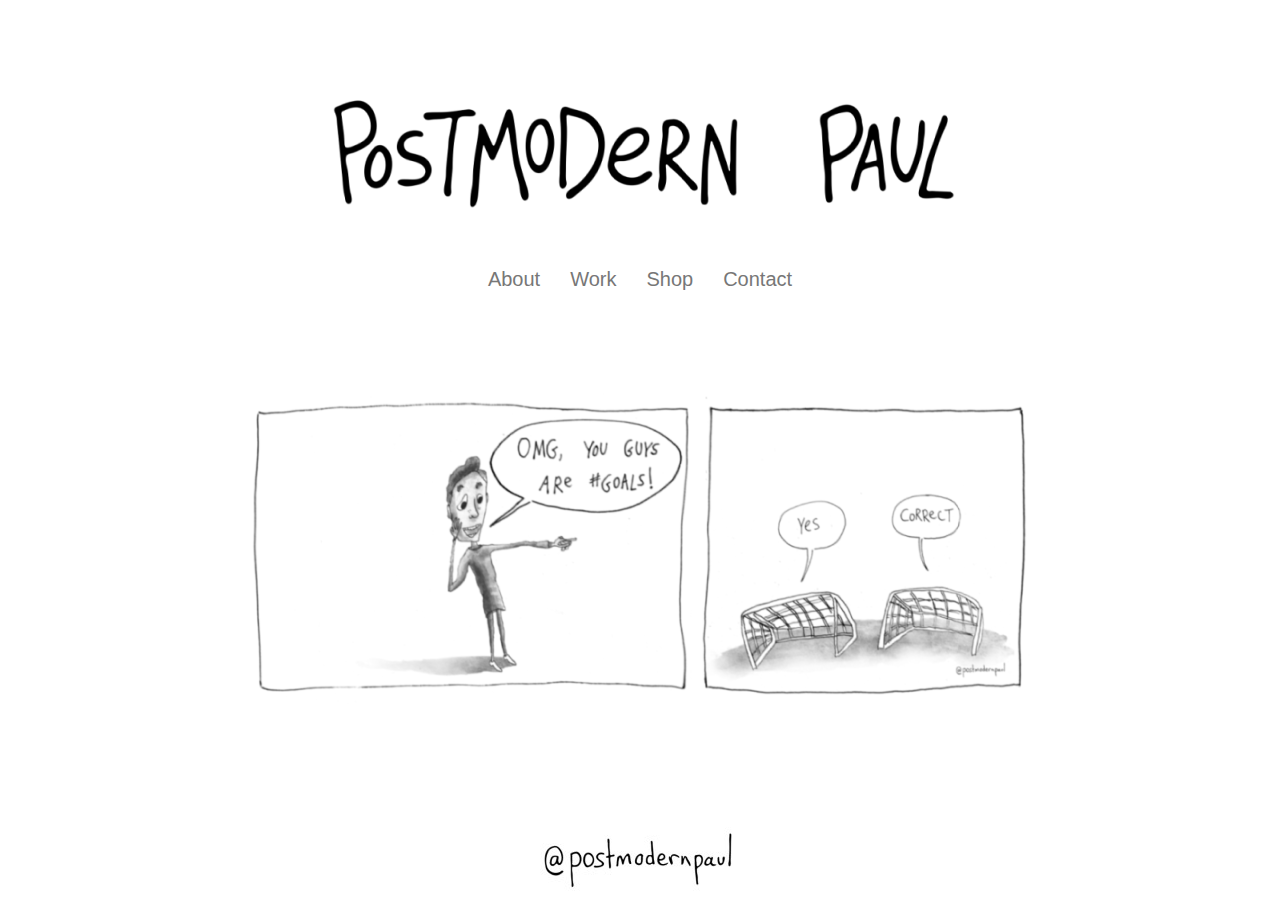
==== index.html @ 4d9a49be "Initialized git repository. Currently as far along as it can be until more information is given on f" ====
<!DOCTYPE html>
<html lang="en">
  <head>
    <title>PostmodernPaul</title>
    <meta charset="utf-8">
    <meta name="viewport" content="width=device-width, initial-scale=1">
    <link rel="stylesheet" href="https://maxcdn.bootstrapcdn.com/bootstrap/3.3.7/css/bootstrap.min.css">
  <script src="https://ajax.googleapis.com/ajax/libs/jquery/3.3.1/jquery.min.js"></script>
  <script src="https://maxcdn.bootstrapcdn.com/bootstrap/3.3.7/js/bootstrap.min.js"></script>

  <link rel="stylesheet" href="custom.css">
  </head>

<body>
<div><a href="index.html"><img  id="head" src="images\logoresized.png" alt="logo"/></div></a>

  <nav class="navbar navbar-default">
    <div class="container-fluid">
      <div class="navbar-header">
      <!--<a class="navbar-brand navbar-center" href="#">PostmodernPaul</a>-->
        <button type="button" class="navbar-toggle" data-toggle="collapse" data-target=".navbar-collapse">
            <span class="icon-bar"></span>
            <span class="icon-bar"></span>
            <span class="icon-bar"></span>
        </button>
      </div>
      <div class="navbar-collapse collapse">
      <ul class="nav navbar-nav">
        <li><a href="about.html">About</a></li>
        <li><a href="#">Work</a></li>
        <li><a href="https://www.etsy.com/shop/PostmodernPaul?ref=l2-shopheader-name">Shop</a></li>
        <li><a href="#">Contact</a></li>
      </ul>
    </div>
  </nav>

<div class="container-fluid">
  <img  id="goals" src="images\goals.png" alt="goals"/>
  <a href="https://www.instagram.com/postmodernpaul/"><img  id="logo2" src="images\logo2resized.jpg" alt="logo2"></a>
</div>
</body>
</html>
---- custom.css ----
#head {
    max-width: 100%;
    max-height: 100%;
    display: block;
    margin-left: auto;
    margin-right: auto;
    margin-top: 50px;
}
#goals {
    max-width: 100%;
    max-height: 100%;
    display: block;
    margin-left: auto;
    margin-right: auto;
    margin-top: 50px;
}

#logo2 {
    max-width: 100%;
    max-height: 100%;
    display: block;
    margin-left: auto;
    margin-right: auto;
    margin-top: 50px;

    position: absolute;
    bottom:0;
    left:50%;
    transform:translateX(-50%);
}

#aboutText{
  text-align: center;
  font-size: 150%;
}

.navbar-default {
    background-color: #ffffff;
    border-color: #ffffff;
    font-size: 20px;
}

.navbar-collapse {
    text-align: center;
}

.navbar-nav {
    display: inline-block;
    float: none;
}
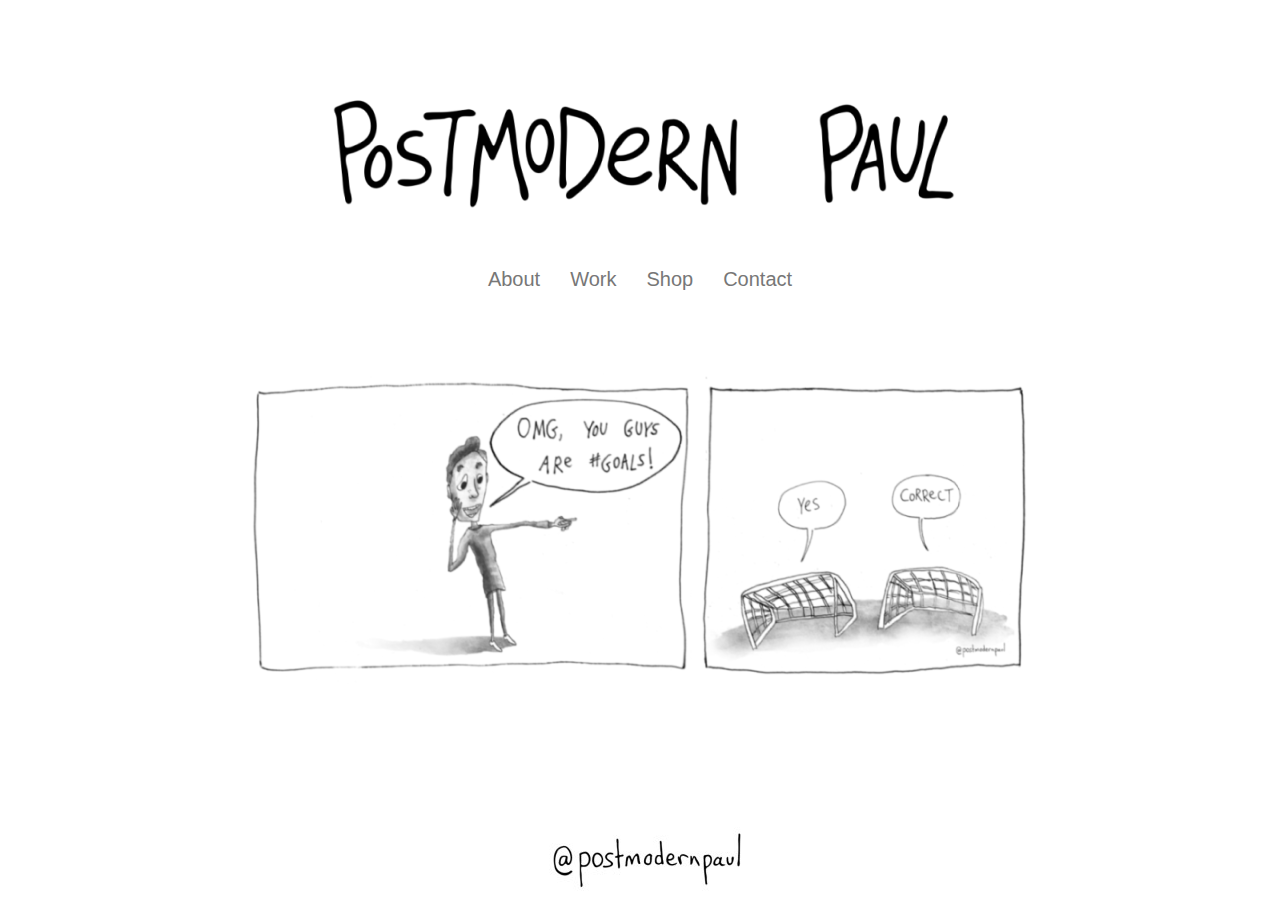
==== commit 70e5bac0: "Added image and changed layout of the about section page. Also changed footer so it no longer overla" ====
--- a/index.html
+++ b/index.html
@@ -12,31 +12,37 @@
   </head>
 
 <body>
-<div><a href="index.html"><img  id="head" src="images\logoresized.png" alt="logo"/></div></a>
+  <div class="container-fluid" id="full" style="background-color:white;">
 
-  <nav class="navbar navbar-default">
-    <div class="container-fluid">
-      <div class="navbar-header">
-      <!--<a class="navbar-brand navbar-center" href="#">PostmodernPaul</a>-->
-        <button type="button" class="navbar-toggle" data-toggle="collapse" data-target=".navbar-collapse">
+    <div><a href="index.html"><img  id="head" src="images\logoresized.png" alt="logo"/></div></a>
+    
+    <nav class="navbar navbar-default">
+      <div class="container-fluid">
+        <div class="navbar-header">
+          <!--<a class="navbar-brand navbar-center" href="#">PostmodernPaul</a>-->
+          <button type="button" class="navbar-toggle" data-toggle="collapse" data-target=".navbar-collapse">
             <span class="icon-bar"></span>
             <span class="icon-bar"></span>
             <span class="icon-bar"></span>
-        </button>
+          </button>
+        </div>
+        <div class="navbar-collapse collapse">
+          <ul class="nav navbar-nav">
+            <li><a href="about.html">About</a></li>
+            <li><a href="#">Work</a></li>
+            <li><a href="https://www.etsy.com/shop/PostmodernPaul?ref=l2-shopheader-name">Shop</a></li>
+            <li><a href="contact.html">Contact</a></li>
+          </ul>
+        </div>
       </div>
-      <div class="navbar-collapse collapse">
-      <ul class="nav navbar-nav">
-        <li><a href="about.html">About</a></li>
-        <li><a href="#">Work</a></li>
-        <li><a href="https://www.etsy.com/shop/PostmodernPaul?ref=l2-shopheader-name">Shop</a></li>
-        <li><a href="#">Contact</a></li>
-      </ul>
+    </nav>
+
+    <div class="midsection">
+      <img  id="goals" src="images\goals.png" alt="goals"/>
     </div>
-  </nav>
-
-<div class="container-fluid">
-  <img  id="goals" src="images\goals.png" alt="goals"/>
-  <a href="https://www.instagram.com/postmodernpaul/"><img  id="logo2" src="images\logo2resized.jpg" alt="logo2"></a>
-</div>
+    <div id="end">
+      <a href="https://www.instagram.com/postmodernpaul/"><img  id="logo2" src="images\logo2resized.jpg" alt="logo2"></a>
+    </div>
+  </div>
 </body>
 </html>
--- a/custom.css
+++ b/custom.css
@@ -1,4 +1,11 @@
-#head {
+html,
+body {
+  margin:0;
+  padding:0;
+  height:100%;
+}
+
+#head {/*PostmodernPaul logo*/
     max-width: 100%;
     max-height: 100%;
     display: block;
@@ -6,7 +13,7 @@
     margin-right: auto;
     margin-top: 50px;
 }
-#goals {
+#goals {/*From home page*/
     max-width: 100%;
     max-height: 100%;
     display: block;
@@ -14,24 +21,45 @@
     margin-right: auto;
     margin-top: 50px;
 }
+#logo2 {/*Link image at bottom of pages*/
+  display: block;
+  margin-left: auto;
+  margin-right: auto
+}
+#end{/*Div containing link image at bottom of page*/
+   position:absolute;
+   bottom:0;
+   width:99%;
+}
+.midsection{
+  margin-bottom: 81px;
+}
 
-#logo2 {
-    max-width: 100%;
-    max-height: 100%;
-    display: block;
-    margin-left: auto;
-    margin-right: auto;
-    margin-top: 50px;
-
-    position: absolute;
-    bottom:0;
-    left:50%;
-    transform:translateX(-50%);
+#full{/*div for  full page*/
+  min-height:100%;
+  position:relative;
 }
 
 #aboutText{
   text-align: center;
   font-size: 150%;
+}
+
+#icon {/*face image*/
+    max-width: 35%;
+    max-height: 35%;
+    display: block;
+    margin-left: auto;
+    margin-right: auto;
+}
+#contactText{
+  text-align: center;
+  font-size: 150%;
+}
+.row {/*Split part of about page*/
+  display: flex;
+  align-items: center;
+  flex-wrap: wrap;
 }
 
 .navbar-default {
